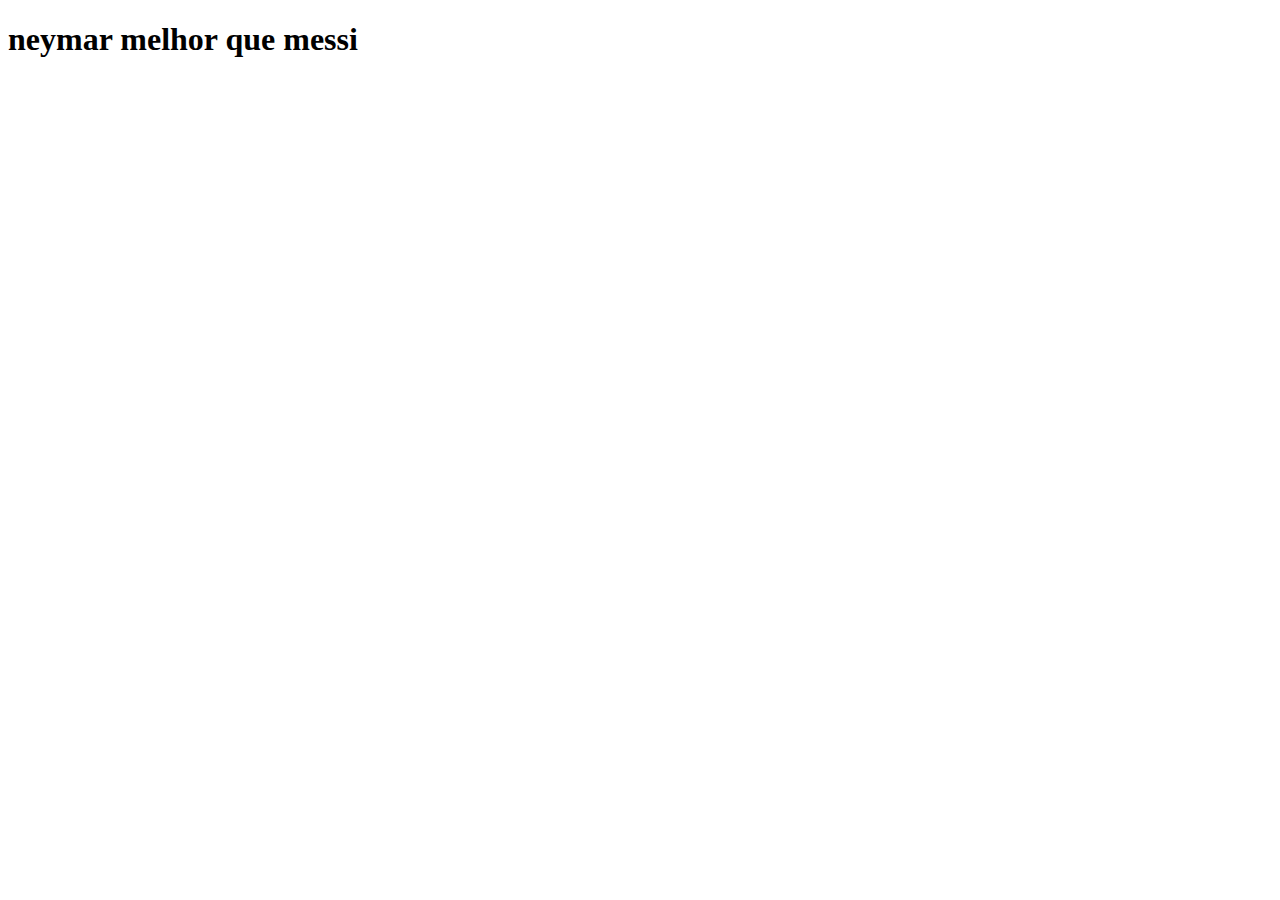
==== index.html @ fadbc74b "Add files via upload" ====
<!DOCTYPE html>
<html lang="en">
<head>
    <meta charset="UTF-8">
    <meta http-equiv="X-UA-Compatible" content="IE=edge">
    <meta name="viewport" content="width=device-width, initial-scale=1.0">
    <title>Document</title>
</head>
<body>
    <h1>neymar melhor que messi</h1>

</body>
</html>
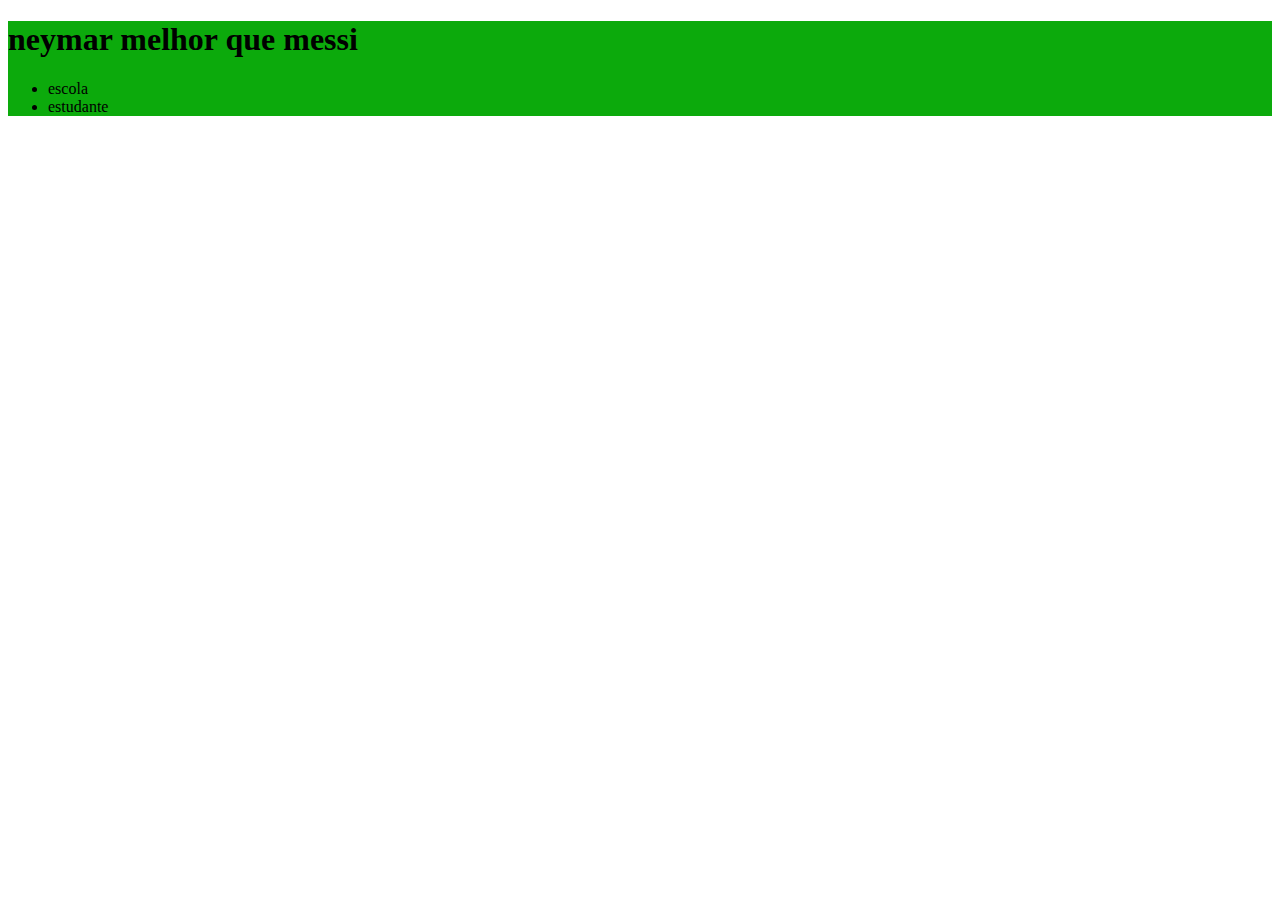
==== commit 863808da: "Add files via upload" ====
--- a/index.html
+++ b/index.html
@@ -5,9 +5,16 @@
     <meta http-equiv="X-UA-Compatible" content="IE=edge">
     <meta name="viewport" content="width=device-width, initial-scale=1.0">
     <title>Document</title>
+    <link rel="stylesheet" href="style.css">
 </head>
 <body>
-    <h1>neymar melhor que messi</h1>
+    <header>
+        <h1>neymar melhor que messi</h1>
+    <ul>
+        <li>escola</li>
+        <li>estudante</li>
+    </ul>
+    </header>
 
 </body>
 </html>--- a/style.css
+++ b/style.css
@@ -0,0 +1,3 @@
+header{
+   background-color: rgb(12, 170, 12); 
+}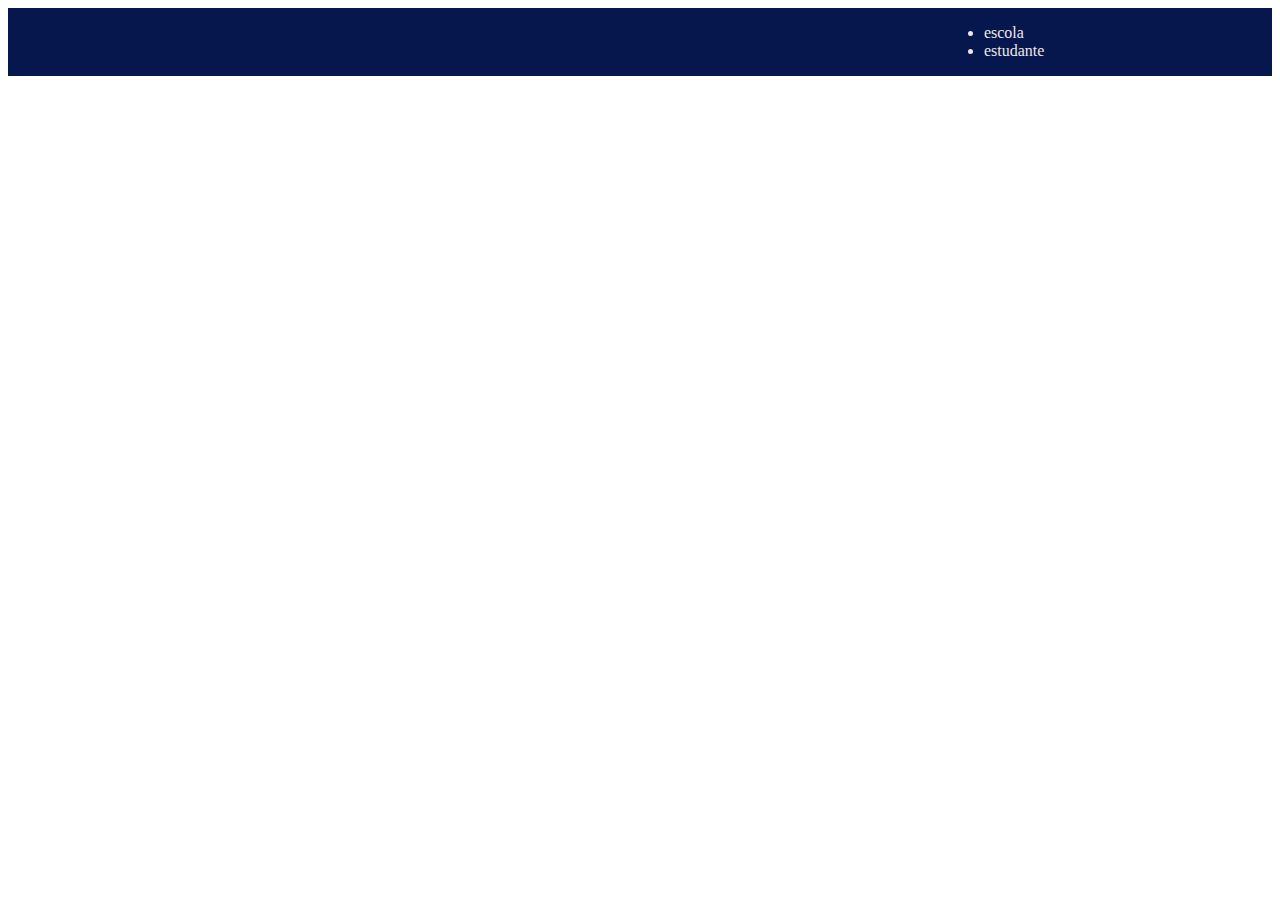
==== commit 8a0d0bf7: "Add files via upload" ====
--- a/index.html
+++ b/index.html
@@ -9,10 +9,10 @@
 </head>
 <body>
     <header>
-        <h1>neymar melhor que messi</h1>
-    <ul>
-        <li>escola</li>
-        <li>estudante</li>
+        <img class="cabecalho-imagem" src="alurastart logo.png" alt="">
+    <ul class="cabecalho-lista">
+        <li class="cabecalho-lista-item">escola</li>
+        <li class="cabecalho-lista-item">estudante</li>
     </ul>
     </header>
 
--- a/style.css
+++ b/style.css
@@ -1,3 +1,11 @@
 header{
-   background-color: rgb(12, 170, 12); 
+   background-color: rgb(6, 23, 77); 
+   color: #eee7e7;
+   display:flex;
+   justify-content: space-around;
+}
+
+.cabecalho-imagem{
+  width: 20%;
+
 }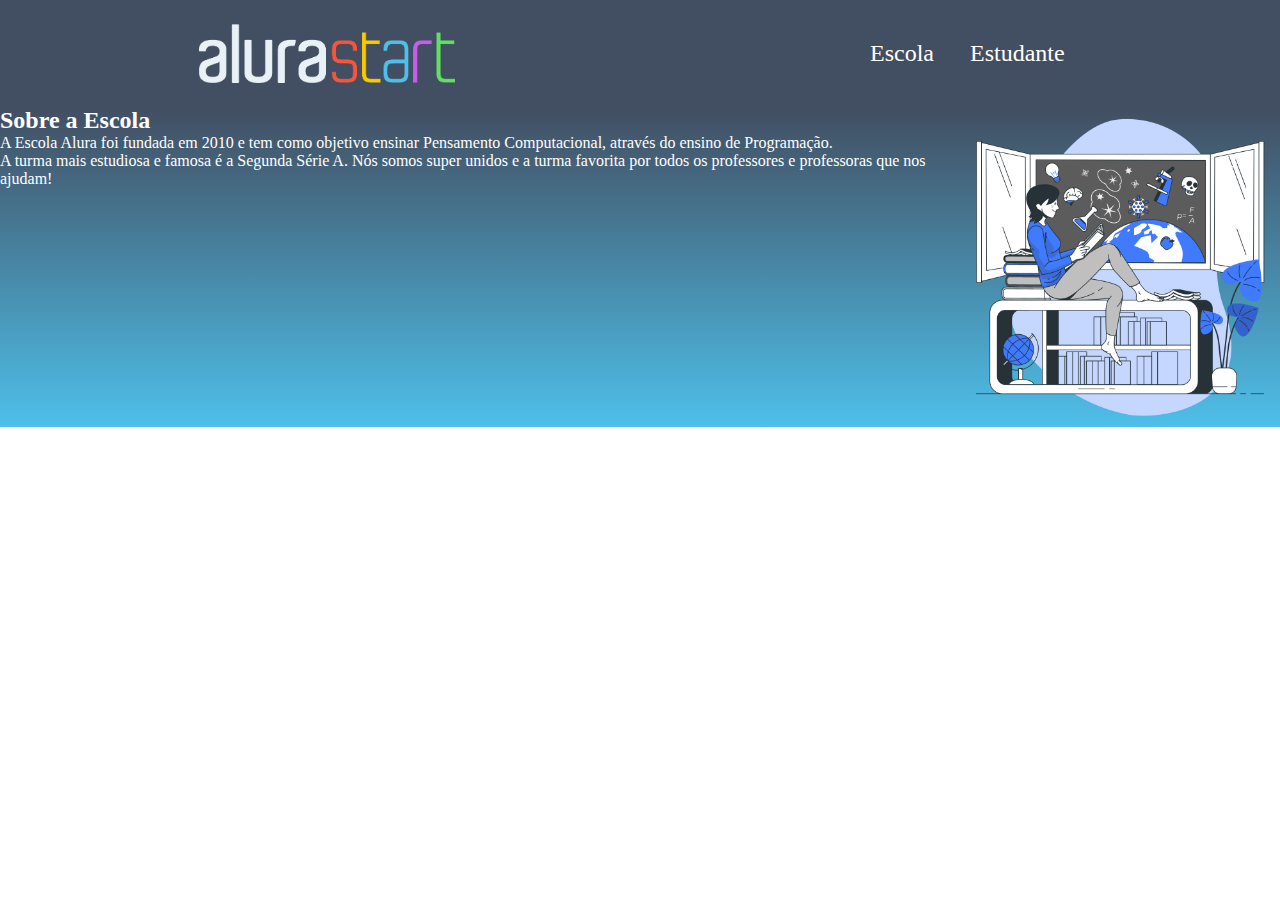
==== commit 3ea29ab9: "Add files via upload" ====
--- a/index.html
+++ b/index.html
@@ -8,13 +8,21 @@
     <link rel="stylesheet" href="style.css">
 </head>
 <body>
-    <header>
-        <img class="cabecalho-imagem" src="alurastart logo.png" alt="">
-    <ul class="cabecalho-lista">
-        <li class="cabecalho-lista-item">escola</li>
-        <li class="cabecalho-lista-item">estudante</li>
-    </ul>
+    <header class="cabecalho">
+        <img class="cabecalho-imagem" src="alurastart logo.png" alt="logo da alura start">
+        <ul class="cabecalho-lista">
+            <li class="cabecalho-lista-item">Escola</li>
+            <li class="cabecalho-lista-item">Estudante</li>
+        </ul>
     </header>
-
+    <section class="escola">
+        <div class="escola-div-conteudo">
+            <h2 class="escola-titulo">Sobre a Escola</h2>
+            <p class="escola-texto-um">A Escola Alura foi fundada em 2010 e tem como objetivo ensinar Pensamento Computacional, através do ensino de  Programação.</p>
+            <p class="escola-texto-dois">A turma mais estudiosa e famosa é a Segunda Série A. Nós somos super unidos e a turma favorita por todos os professores e professoras que nos ajudam!</p>
+        </div>
+        <img class="escola-imagem" src="Knowledge-bro.png" alt="Professora no quadro">
+    </section>
+    
 </body>
 </html>--- a/style.css
+++ b/style.css
@@ -1,11 +1,34 @@
-header{
-   background-color: rgb(6, 23, 77); 
-   color: #eee7e7;
-   display:flex;
-   justify-content: space-around;
+*{
+  margin: 0;
+  padding: 0;
+}
+
+.cabecalho {
+  background-color: #424E61;
+  color: white;
+  display: flex;
+  justify-content: space-around;
+  align-items: center;
+  padding: 24px 0;
 }
 
 .cabecalho-imagem{
   width: 20%;
+}
 
-}+.cabecalho-lista-item{
+  display: inline-block;
+  margin: 0 16px;
+  font-size: 24px;
+}
+
+.escola-imagem{
+  width: 25%;
+}
+
+.escola{
+  background-image: linear-gradient(#424E61, #4EBFE9);
+  color: white;
+  display: flex;
+}
+
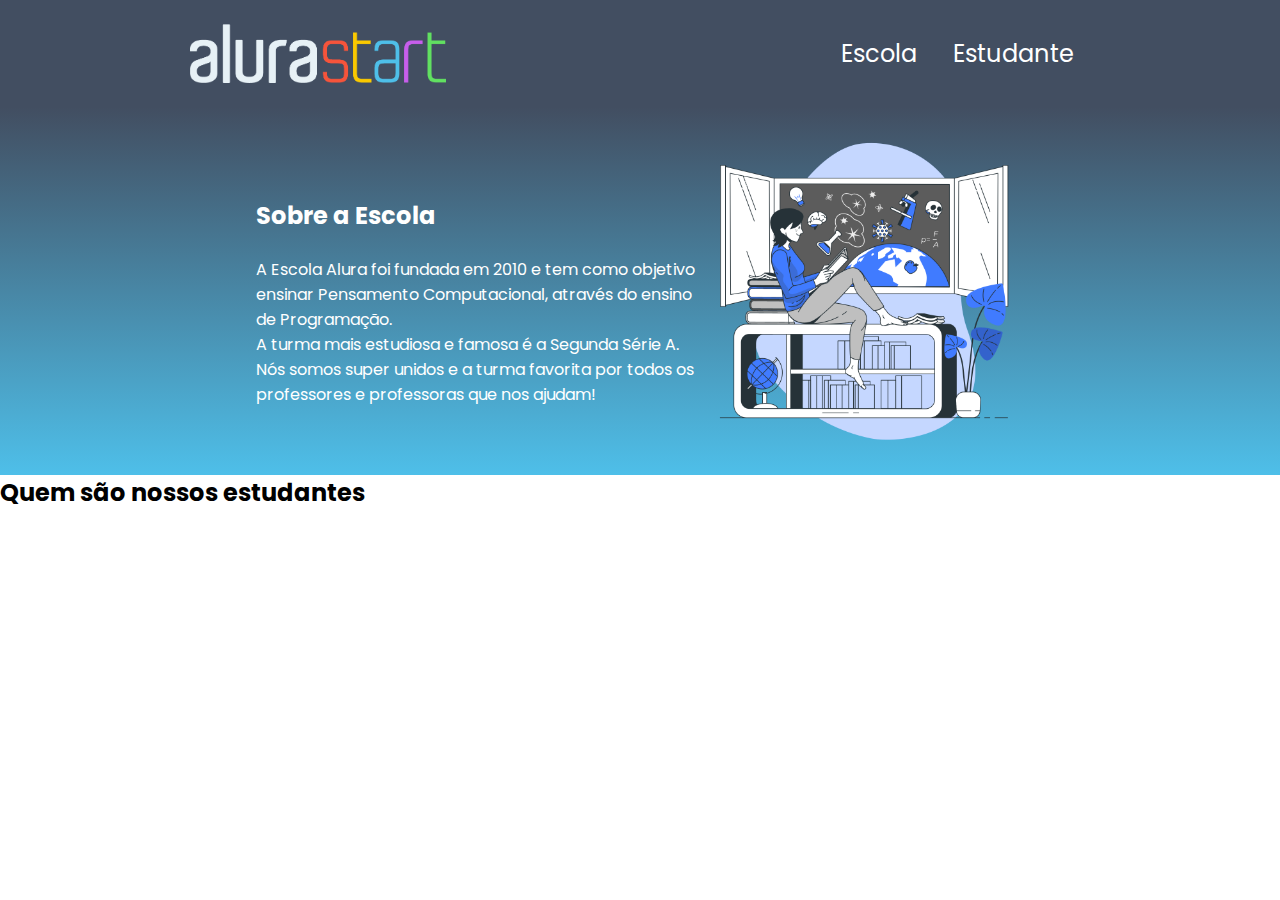
==== commit f9b5ab6e: "Add files via upload" ====
--- a/index.html
+++ b/index.html
@@ -6,6 +6,9 @@
     <meta name="viewport" content="width=device-width, initial-scale=1.0">
     <title>Document</title>
     <link rel="stylesheet" href="style.css">
+    <link rel="preconnect" href="https://fonts.googleapis.com">
+<link rel="preconnect" href="https://fonts.gstatic.com" crossorigin>
+<link href="https://fonts.googleapis.com/css2?family=Poppins:ital,wght@0,100;0,200;0,300;0,400;0,500;0,600;0,700;0,800;0,900;1,100;1,200;1,300;1,400;1,500;1,600;1,700;1,800;1,900&display=swap" rel="stylesheet">
 </head>
 <body>
     <header class="cabecalho">
@@ -23,6 +26,11 @@
         </div>
         <img class="escola-imagem" src="Knowledge-bro.png" alt="Professora no quadro">
     </section>
+    <section class=”estudante”>
+        <h2 class=”estudante-titulo”>Quem são nossos estudantes</h2>
+        <img src=""
+    </section>
+    
     
 </body>
 </html>--- a/style.css
+++ b/style.css
@@ -3,6 +3,7 @@
   padding: 0;
 }
 
+body{font-family: "Poppins", sans-serif;}
 .cabecalho {
   background-color: #424E61;
   color: white;
@@ -30,5 +31,15 @@
   background-image: linear-gradient(#424E61, #4EBFE9);
   color: white;
   display: flex;
+  justify-content: center;
+  align-items: center;
+  padding: 24px 0;
+}
+.escola-div-conteudo{
+  width: 35%;
+}
+.escola-titulo{
+  padding: 24px 0;
 }
 
+
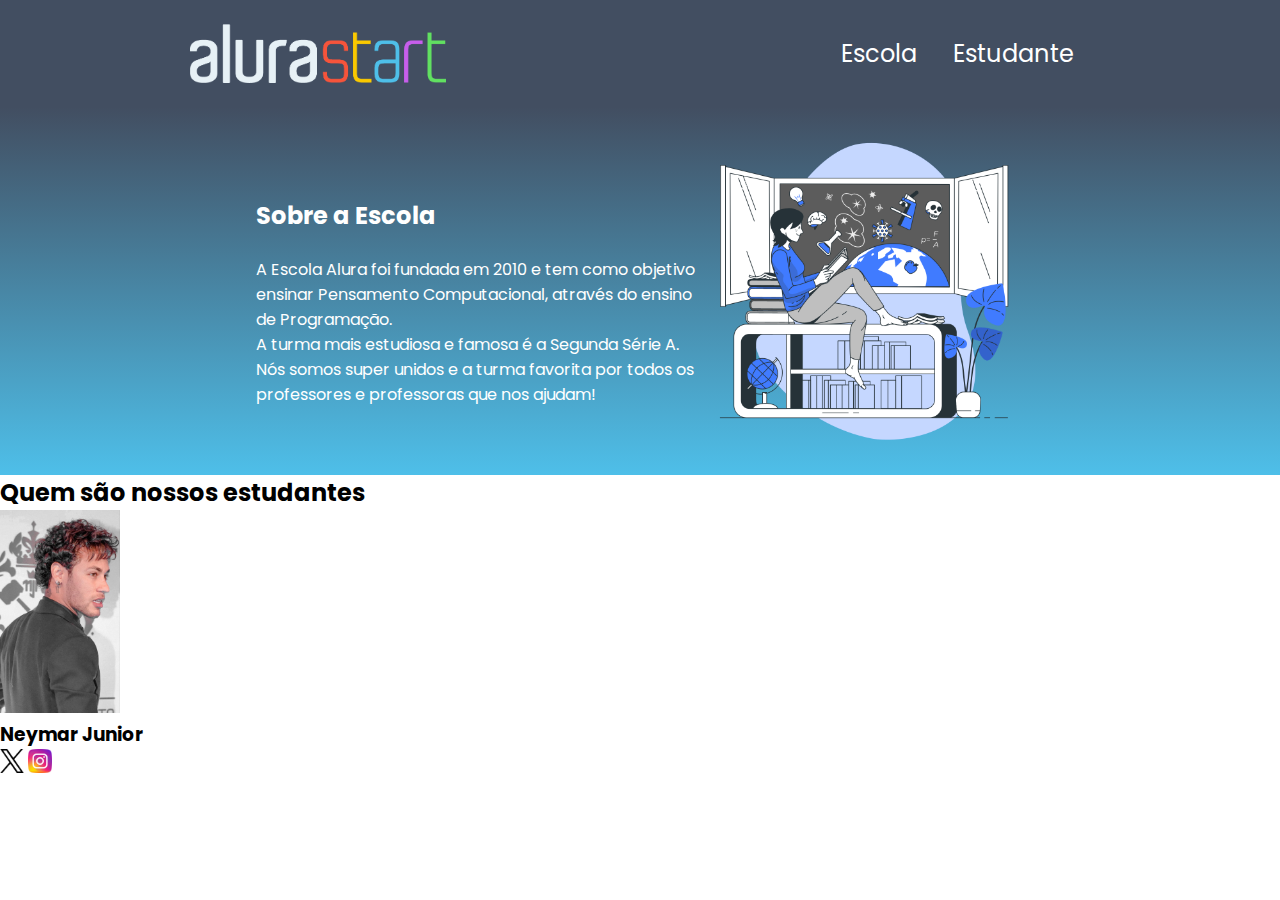
==== commit 7562fc28: "Add files via upload" ====
--- a/index.html
+++ b/index.html
@@ -28,9 +28,11 @@
     </section>
     <section class=”estudante”>
         <h2 class=”estudante-titulo”>Quem são nossos estudantes</h2>
-        <img src=""
+        <img class="estudante-imagem" src="1a01eda1ce0822f1a6ada6a579ba2eaa.jpg" alt="foto do Neymar Junior">
+    <h3 class="estudante-nome">Neymar Junior</h3>
+    <img class="estudante-icone" src="twitter.png" alt="icone twitter">
+    <img class="estudante-icone" src="instagram.png" alt="icone instagram">
+
     </section>
-    
-    
 </body>
 </html>--- a/style.css
+++ b/style.css
@@ -42,4 +42,10 @@
   padding: 24px 0;
 }
 
+.estudante-imagem{
+  width: 120px; ;
+}
 
+.estudante-icone{
+  width: 24px; ;
+}